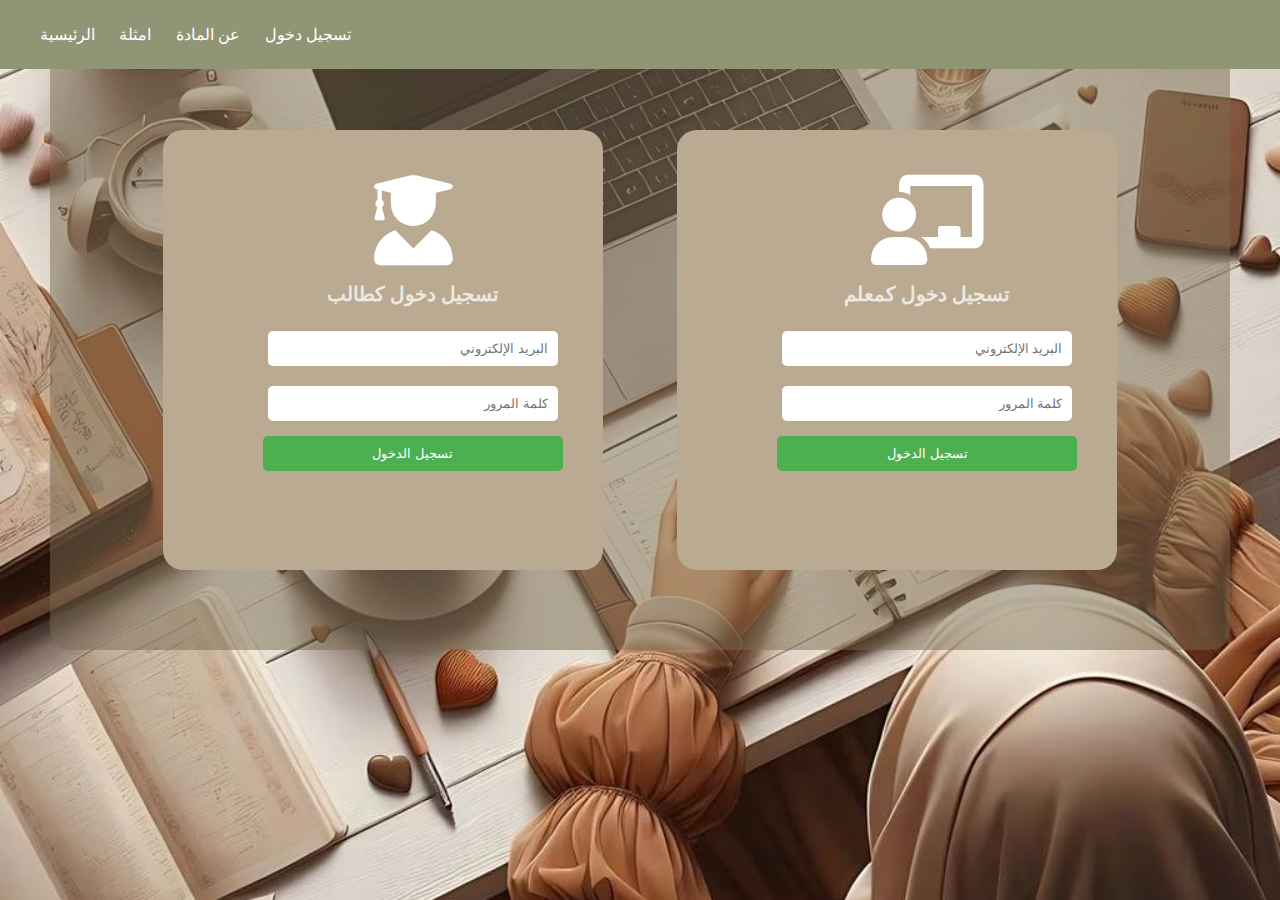
==== classes.html @ 8dac5bd1 "Add files via upload" ====
<!DOCTYPE html>
<html lang="en">
<head>
    <meta charset="UTF-8">
    <meta name="viewport" content="width=device-width, initial-scale=1.0">
    <title>Document</title>
    <link rel="stylesheet" href="index.css">
    <link rel="stylesheet" href="https://cdnjs.cloudflare.com/ajax/libs/font-awesome/6.0.0/css/all.min.css">
</head>
<body class="classes.page">
    <header>
        <div class="logo">
            <i class="fas fa-laptop-code"></i> 
            <span>y</span><span>m</span><span>e</span><span>d</span><span>a</span><span>c</span><span>A</span>
    <span>n</span><span>g</span><span>i</span><span>s</span><span>e</span><span>D</span> 
    <span>b</span><span>e</span><span>W</span>    
        </div>
        <nav>
            <ul>
                <li><a href="classes.html">تسجيل دخول</a></li>
                <li><a href="aboute.html">عن المادة</a></li>
                <li><a href="example.html">امثلة</a></li>
                <li><a href="index.html">الرئيسية</a></li>
                
            </ul>
        </nav>
    </header>
    <section class="choese">
        <h3</h3>
   
    <div class="contener">
        <div href="#teacher-login" class="user-type-button d">
           
                <div class="login-box">
                    <i class="fa-solid fa-chalkboard-teacher fa-3x"></i>
                   
                    <h2>تسجيل دخول كمعلم</h2>
                    <form action="teacher_dashboard.html" method="POST">
                        <input type="email" name="email" placeholder="البريد الإلكتروني" required>
                        <input type="password" name="password" placeholder="كلمة المرور" required>
                        <button type="submit">تسجيل الدخول</button>
                    </form>
                </div>
        </div>
        <div href="student_dashboard.html" class="user-type-button d">
            <div class="login-box">
                <i class="fa-solid fa-user-graduate fa-3x"></i>
                <h2>تسجيل دخول كطالب</h2>
                <form action="student_dashboard.html" method="POST">
                    <input type="email" name="email" placeholder="البريد الإلكتروني" required>
                    <input type="password" name="password" placeholder="كلمة المرور" required>
                    <button type="submit">تسجيل الدخول</button>
                </form>
            </div>
        </div>
       </div> 
          
        </section>
</body>
---- index.css ----
body {
    font-family: Arial, sans-serif;
    direction: rtl;
   
    margin: 0;
    padding: 0;
   
    
    width: 100%;
    height: 100%;
  background-repeat: no-repeat;
  background-color: rgba(0, 0, 0, 0.167);
  }
  
  header {
   
    position: fixed;
   
    top: 0;
    left: 0;
   
    color: white;
    display: flex;
    justify-content: space-between;
    padding: 15px 30px;
    align-items: center;
    position: sticky;
  }
  nav ul {
    
    list-style: none;
    padding: 0;
    position: sticky;
  }
  
  nav ul li {
    display: inline;
    margin: 10px;
  }
  
  nav ul li a {
    color: white;
    text-decoration: none;
    font-size: 16px;
  }
  nav ul li:hover{
text-decoration-line:underline ;

background-color: #7F8465;
border-radius: 5px;
box-shadow: #333;


  }
  
  .logo {
    font-size: 22px;
  }
 
  .logo i {
    margin-left: 10px;
}

/* أنيميشن تدريجي لشعار Web Design Academy */

.logo span {
    display: inline-block;
    opacity: 0;
    animation: fadeInLetter 3s infinite ease-in-out;
}

@keyframes fadeInLetter {
    0% { opacity: 0; transform: translateY(-10px); color: #ff5733; }
    50% { opacity: 1; transform: translateY(0); color: #ffffff; }
    100% { opacity: 0; transform: translateY(10px); color: #ff5733; }
}

/* تحريك الحروف واحدًا تلو الآخر بشكل مستمر */


/* تحريك الحروف واحدًا تلو الآخر */
.logo span:nth-child(17) { animation-delay: 0.1s; }
.logo span:nth-child(16) { animation-delay: 0.2s; }
.logo span:nth-child(15) { animation-delay: 0.3s; }
.logo span:nth-child(14) { animation-delay: 0.4s; }
.logo span:nth-child(13) { animation-delay: 0.5s; }
.logo span:nth-child(12) { animation-delay: 0.6s; }
.logo span:nth-child(11) { animation-delay: 0.7s; }
.logo span:nth-child(10) { animation-delay: 0.8s; }
.logo span:nth-child(9) { animation-delay: 0.9s; }
.logo span:nth-child(8) { animation-delay: 1s; }
.logo span:nth-child(7) { animation-delay: 1.1s; }
.logo span:nth-child(6) { animation-delay: 1.2s; }
.logo span:nth-child(5) { animation-delay: 1.3s; }
.logo span:nth-child(4) { animation-delay: 1.4s; }
.logo span:nth-child(3) { animation-delay: 1.5s; }
.logo span:nth-child(2) { animation-delay: 1.6s; }
.logo span:nth-child(1) { animation-delay: 1.7s; }




  section{
    background-color:#796a507f;
   
    padding: 50px;
    margin: 50px 30px 30px 30px;
    border-radius: 10px;
    height: 500px;
  }
  section   h4 {
    font-family:'Times New Roman', Times, serif;
    color:white;

    justify-content: center;
    align-items: center;
    
     font-size:50px ;
  }
  section h2 {
font-family: 'Times New Roman', Times, serif;
    color: #ece9e1;
    font-size:20px;
  }

  section   h1 {

    justify-content: center;
    align-items: center;
    
    font-size: 30px;
  }
  section  p {
    justify-content: center;
    align-items: center;
   
    font-size: 30px;
  }

  
  
 
  #hero {
   
    color: white;
    padding: 100px 20px;
    background-size: cover;
    background-position: center;
    background-repeat:no-repeat;
   height: auto;
    max-width: 100%;
  }
  
  .btn {
   
    color: white;
    padding: 10px 20px;
    text-decoration: none;
    border-radius: 5px;
    
  }
  .btn:hover {
    background: linear-gradient(45deg, #7F8465, #9C927D);
    transform: scale(1.05);
    box-shadow: 0 6px 15px rgba(0, 0, 0, 0.3);
}

/* تأثير عند الضغط */
.btn:active {
    transform: scale(0.95);
    box-shadow: 0 3px 8px rgba(0, 0, 0, 0.2);
}

  
  footer {
 
    color: white;
    padding: 10px;
    transform: translate(5px,50%);
    justify-content: center;
    align-items: center;


  }
 
 
  
 
  
  /*تسجيل الدخول*/
  
  /* تعيين الأنماط للـ body و container باستخدام الكلاسات */
 classes.page header{
    position: fixed;
    top: 0;
    left: 0;
    z-index: 1000; 
 }
 
 
  body {
    font-family: Arial, sans-serif;
    background: url('background.jpg') no-repeat center center/cover;
    text-align: center;
}
 classes.page nav ul {
    position: fixed;
    list-style: none;
    padding: 0;
  }
  
  classes.pagenav ul li {
    position: fixed;
    display: inline;
    margin: 10px;
  }
  
  classes.pagenav ul li a {

    color: white;
    text-decoration: none;
    font-size: 16px;
  }
  

.container {

    display: flex;
    justify-content: center;
    gap: 20px;
    margin-top: 200px;
}


.login-box h2 {
    margin-bottom: 15px;
}

input {
    width: 90%;
    padding: 10px;
    margin: 10px 0;
    border: none;
    border-radius: 5px;
}

button {
    width: 100%;
    padding: 10px;
    background: #4CAF50;
    color: white;
    border: none;
    border-radius: 5px;
    cursor: pointer;
}

button:hover {
    background: #45a049;
}

  .choose{
    background: url('background.jpg') no-repeat center center/cover;
    color: white;
    padding: 100px 20px;
    background-size: cover;
    background-position: center;
    background-repeat:no-repeat;
  }
  /*aboute*/
  /* استيراد خط Google Font */
@import url('https://fonts.googleapis.com/css2?family=Cairo:wght@300;400;700&display=swap');

/* إعدادات أساسية */
body {
    font-family: 'Cairo', sans-serif;
    direction: rtl;
    text-align: right;
    background-color: #f9f9f9;
    margin: 0;
    padding: 0;
}

/* 🎨 ألوان النصوص */
.text-primary {
    color: #909575; /* لون أخضر هادئ */
}

.text-secondary {
    color: #e48aa3; /* لون وردي جميل */
}

.text-dark {
    color: #333; /* لون داكن */
}

.text-light {
    color: #fff; /* لون أبيض */
}

/* 🟢 ألوان الخلفيات */
.bg-primary {
    background-color: #909575;
}

.bg-secondary {
    background-color: #e48aa3;
}

.bg-light {
    background-color: #f9f9f9;
}

.bg-dark {
    background-color: #333;
}

/* 🌟 تأثيرات النصوص */
.text-bold {
    font-weight: bold;
}

.text-italic {
    font-style: italic;
}

.text-shadow {
    text-shadow: 2px 2px 5px rgba(0, 0, 0, 0.2);
}

/* ✨ تأثير عند التمرير */
.text-hover:hover {
   
    transition: color 0.3s ease-in-out;
}

/* 🔥 تصميم العناوين */
h1, h2, h3 {
    font-weight: bold;
    text-align: center;
    margin-bottom: 20px;
}

h1 {
    font-size: 32px;
    color: #909575;
}

h2 {
    font-size: 28px;
    color: #555;
}

h3 {
    font-size: 24px;
    color: #333;
}

/* 📜 الفقرة */
p {
    font-size: 18px;
    line-height: 1.8;
    color: #555;
    text-align: justify;
    margin-bottom: 20px;
}
.intro {
    background-color:#fff;
    border-radius: 10px;
    margin-top:200px;

}
.details{
   
        background-color:#fff;
        border-radius: 10px;
        margin-top:20px;  
}

 /* classes*/
 classes.page *{
    margin: 0;
    padding: 0;
    
    
    
    
    }
     classes.page body{
      display: flex;
      justify-content: center;
      align-items: center;
      font-family: Arial, Helvetica, sans-serif;
      background-color: antiquewhite;
      height: 100vh;

    }
    classes.page main{
      border-radius: 20px ;
      margin: 50px;
    }
    .login-box i {
        display: block;
        margin:5px;
        color: white;
        background-color: #BAAA91;
        
    }
    
    .choese{
       
     
       
        justify-content: center;
        align-items: center;
        border-radius: 20px;


        

    }
    .choose h3{

        color:white ;
        font-size: 40px;
    }
    
    .user-type-button{
        color: #ccc;
        font-size: 30px;
      background-color:#BAAA91;
      height: 400px;
      width:400px ;
      padding: 20px;
      margin: 35px;
      border-radius: 20px;
      justify-content: center;
      align-items: center;
    }
     
    .user-type-button{

        color: #ccc;
        font-size: 30px;
      background-color:#BAAA91;
      height: 400px;
      width:400px ;
      padding: 20px;
      margin: 35px;
      border-radius: 20px;
      justify-content: center;
      align-items: center;
    }

    .d{
        display:inline-block ;
        margin-top: 30px;
      }
   
    .user-type-button:hover{
      
      cursor: pointer;
      box-shadow: 0 4px 30px gray ;
      
    }
    .user-type-button:hover{
      
      cursor: pointer;
      box-shadow: 0 4px 30px gray ;
    }
 
   
    /* تصميم أساسي للهواتف */
body {
    font-family: Arial, sans-serif;
    direction: rtl;
    margin: 0;
    padding: 0;
    background: url('background.jpg') no-repeat center center/cover  ;
   
    width: 100%;
    height: 100%;
  
    
}

/* هيدر متجاوب */
header {
    position: fixed;
    background: #909575; /* لون مستوحى من الصورة */
    top: 0;
    left: 0;
    color: white;
    display: flex;
    justify-content: space-between;
    padding: 15px 30px;
    align-items: center;
    width: 100%;
    z-index: 1000;
}

/* تنسيق القائمة */
nav ul {
    list-style: none;
    padding: 0;
    margin: 0;
}

nav ul li {
    display: inline-block;
    margin: 10px;
}

nav ul li a {
    color: white;
    text-decoration: none;
    font-size: 16px;
}

/* تنسيق الأزرار */
.btn {
    background: #a3ab72;
    color: white;
    padding: 10px 20px;
    text-decoration: none;
    border-radius: 5px;
    display: inline-block;
    width: 70px;
    height: 20px;
    font-size: 20px;
}

.btn:hover {
    background: linear-gradient(45deg, #7F8465, #9C927D);
    transform: scale(1.05);
    box-shadow: 0 10px 25px rgba(0, 0, 0, 0.3);
}

/* تأثير عند الضغط */
.btn:active {
    transform: scale(0.95);
    box-shadow: 0 3px 8px rgba(0, 0, 0, 0.2);
}


/* تصميم الأقسام */
section {
    padding: 50px;
    margin: 50px;
    text-align: center;
}

section h1, section p {
    color: #909575;
    font-size: 30px;
}

/* تصميم الـ Hero */
#hero {
    color: white;
    padding: 100px 20px;
    background-size: cover;
    background-position: center;
    text-align: center;
}

/* تصميم صناديق تسجيل الدخول */
.container {
    display: flex;
    justify-content: center;
    gap: 20px;
    margin-top: 200px;
}

.login-box {
    background: #BAAA91;
    padding: 20px;
    border-radius: 10px;
    width: 300px;
}

input {
    width: 90%;
    padding: 10px;
    margin: 10px 0;
    border: none;
    border-radius: 5px;
}

/* جعل التصميم متجاوب على الشاشات الصغيرة */
@media (max-width:200px) {
    /* جعل القائمة رأسية */
    nav ul {
        display: flex;
        flex-direction: column;
        align-items: center;
    }

    nav ul li {
        display: block;
        margin: 5px 0;
    }

    /* تصغير المسافات في الأقسام */
    section {
        padding: 20px;
        margin: 20px;
    }

    section  section p {
        font-size: 24px;
    }

    /* جعل الـ Hero متجاوب */
    #hero {
        padding: 50px 10px;
    }

    /* ترتيب صناديق تسجيل الدخول تحت بعضها */
    .container {
        flex-direction: column;
        align-items: center;
        margin-top: 100px;
    }

    .login-box {
        width: 90%;
    }


}

@media (max-width: 100px) {
    header {
        flex-direction: column;
        text-align: center;
    }

    .logo {
        font-size: 18px;
    }

    nav ul li {
        margin: 3px 0;
    }

    section h1, section p {
        font-size: 20px;
    }

    .btn {
        font-size: 14px;
    }
}
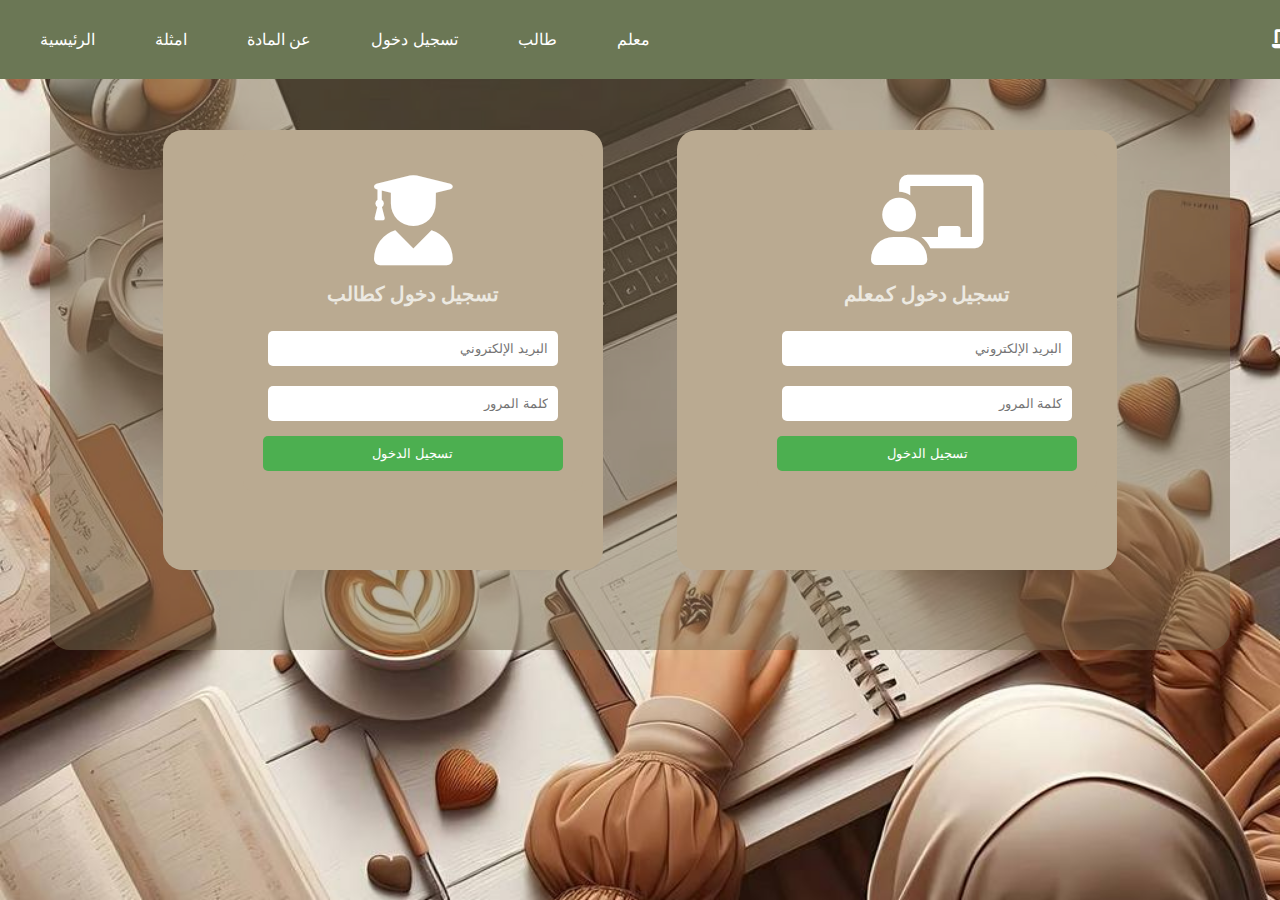
==== commit 3271ff23: "Add files via upload" ====
--- a/classes.html
+++ b/classes.html
@@ -16,14 +16,19 @@
     <span>b</span><span>e</span><span>W</span>    
         </div>
         <nav>
-            <ul>
+            <input type="checkbox" id="menu-toggle">
+            <label for="menu-toggle" class="menu-icon">&#9776;</label>
+            
+            <ul class="nav-links">
+                <li><a href="teacher_dashboard.html">معلم</a></li>
+                <li><a href="student_dashboard.html">طالب</a></li>
                 <li><a href="classes.html">تسجيل دخول</a></li>
                 <li><a href="aboute.html">عن المادة</a></li>
                 <li><a href="example.html">امثلة</a></li>
                 <li><a href="index.html">الرئيسية</a></li>
-                
             </ul>
         </nav>
+       
     </header>
     <section class="choese">
         <h3</h3>
--- a/index.css
+++ b/index.css
@@ -475,7 +475,11 @@
     direction: rtl;
     margin: 0;
     padding: 0;
-    background: url('background.jpg') no-repeat center center/cover  ;
+    background: url('background.jpg')  ;
+    background-size: cover;
+    background-position: center;
+    background-repeat: no-repeat;
+    background-attachment: fixed;
    
     width: 100%;
     height: 100%;
@@ -629,7 +633,8 @@
 
 }
 
-@media (max-width: 100px) {
+@media (max-width: 50px) {
+    
     header {
         flex-direction: column;
         text-align: center;
@@ -638,6 +643,11 @@
     .logo {
         font-size: 18px;
     }
+   
+   
+    body {
+        background-size: contain;
+    }
 
     nav ul li {
         margin: 3px 0;
@@ -652,4 +662,91 @@
     }
 }
     
-  +@media (max-width: 768px) {
+    .section {
+      min-height: 40vh;
+      background-size: contain;
+    }
+    .text-overlay {
+      font-size: 1.5rem;
+      padding: 10px;
+    }
+  } 
+
+header {
+  display: flex;
+  justify-content: space-between;
+  align-items: center;
+  background: #6b7755;
+  padding: 15px 20px;
+  position: fixed;
+  width: 100%;
+  top: 0;
+  left: 0;
+  z-index: 1000;
+}
+
+/* تصميم اللوجو */
+.logo {
+  color: white;
+  font-size: 22px;
+  font-weight: bold;
+}
+
+/* تصميم القائمة */
+nav {
+  display: flex;
+  align-items: center;
+}
+
+.nav-links {
+  list-style: none;
+  display: flex;
+  gap: 20px;
+}
+
+.nav-links li {
+  padding: 5px 10px;
+}
+
+.nav-links a {
+  text-decoration: none;
+  color: white;
+  font-size: 16px;
+}
+
+/* إخفاء زر القائمة في الشاشات الكبيرة */
+#menu-toggle {
+  display: none;
+}
+
+.menu-icon {
+  display: none;
+  font-size: 24px;
+  cursor: pointer;
+  color: white;
+}
+
+/* جعل القائمة متجاوبة مع الشاشات الصغيرة */
+@media (max-width: 768px) {
+  .nav-links {
+      display: none;
+      flex-direction: column;
+      position: absolute;
+      top: 60px;
+      right: 0;
+      background: #6b7755;
+      width: 100%;
+      text-align: center;
+      padding: 10px 0;
+  }
+
+  .menu-icon {
+      display: block;
+  }
+
+  /* إظهار القائمة عند الضغط */
+  #menu-toggle:checked + .menu-icon + .nav-links {
+      display: flex;
+  }
+}